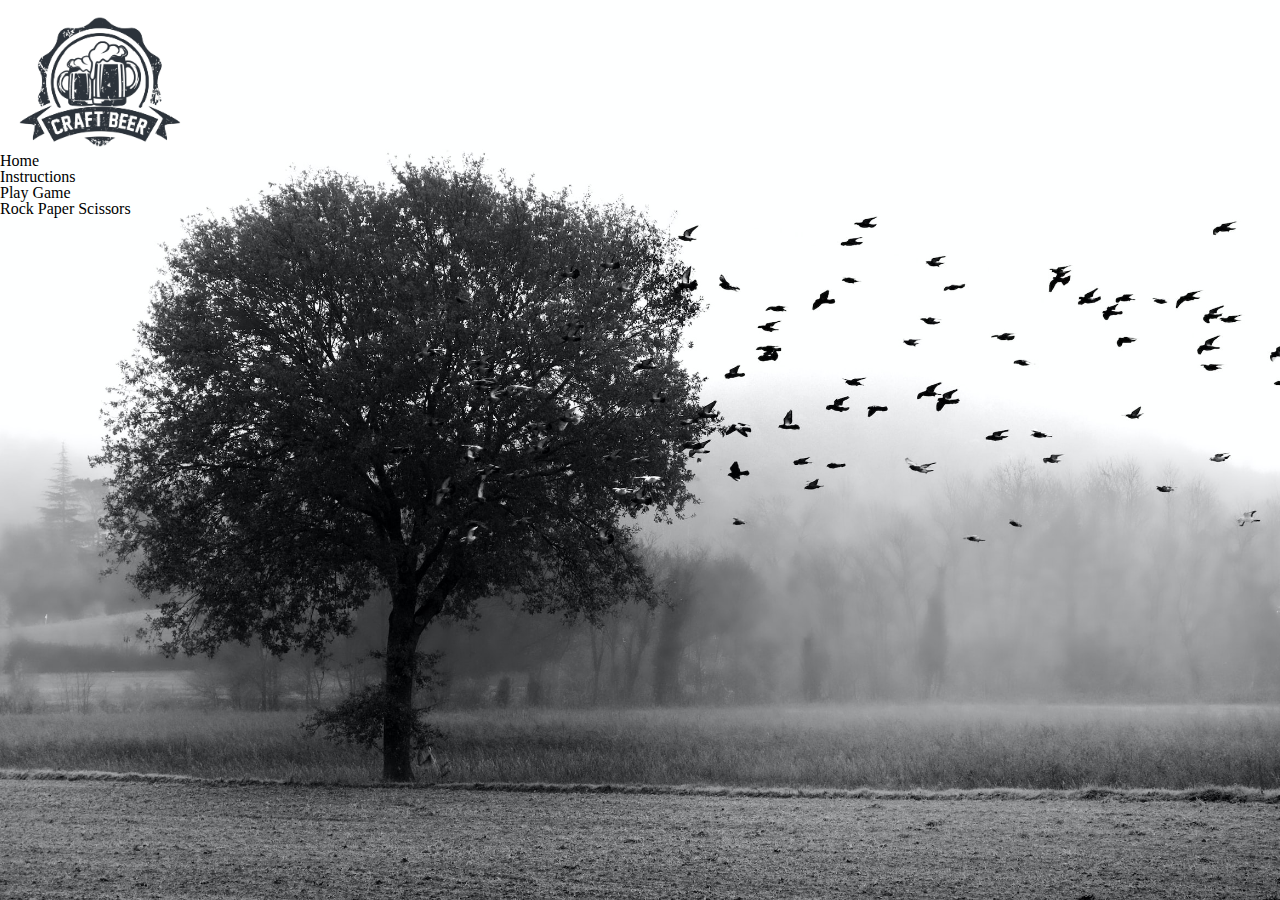
==== game.html @ 61af745e "Adding Game files" ====
<!DOCTYPE html>
<html lang="en">

<head>
    <meta charset="UTF-8">
    <meta http-equiv="X-UA-Compatible" content="IE=edge">
    <meta name="viewport" content="width=device-width, initial-scale=1.0">
    <title>Game Page</title>
    <link rel="stylesheet" href="./Styles/styles3.css">
</head>

<body>
    <div class="gamemain">
        <header>

            <div class="hhref">
                <img src="./Images/Craft Beer Vintage.jpeg" class="logo" width="200">
                <ul>
                    <li>
                        <a href="/index.html">Home</a>
                    </li>
                    <li>
                        <a href="/Instructions.html">Instructions</a>
                    </li>
                    <li>
                        <a href="/game.html">Play Game</a>
                    </li>
                    <h1>Rock Paper Scissors</h1>
            </div>
        </header>
        <div>
            <h2 id="Your Score"></h2>
            <h2 id="Computer Score"></h2>


        </div>
    </div>
</body>

</html>
---- Styles/styles3.css ----
@import url(./reset.css);

*{
    margin: 0;
    padding: 0;
    font-family: sans-serif;
}
.gamemain{
    width: 100%;
    height: 100vh;
    background-image:url(..//Images/giacomo-maria-pivi-o-ki6a-hBys-unsplash\ \(1\).jpg);
    background-size: cover;
    background-position: center;
}
.hhref ul>li>a
{
    text-decoration: none;
    color: black;
}
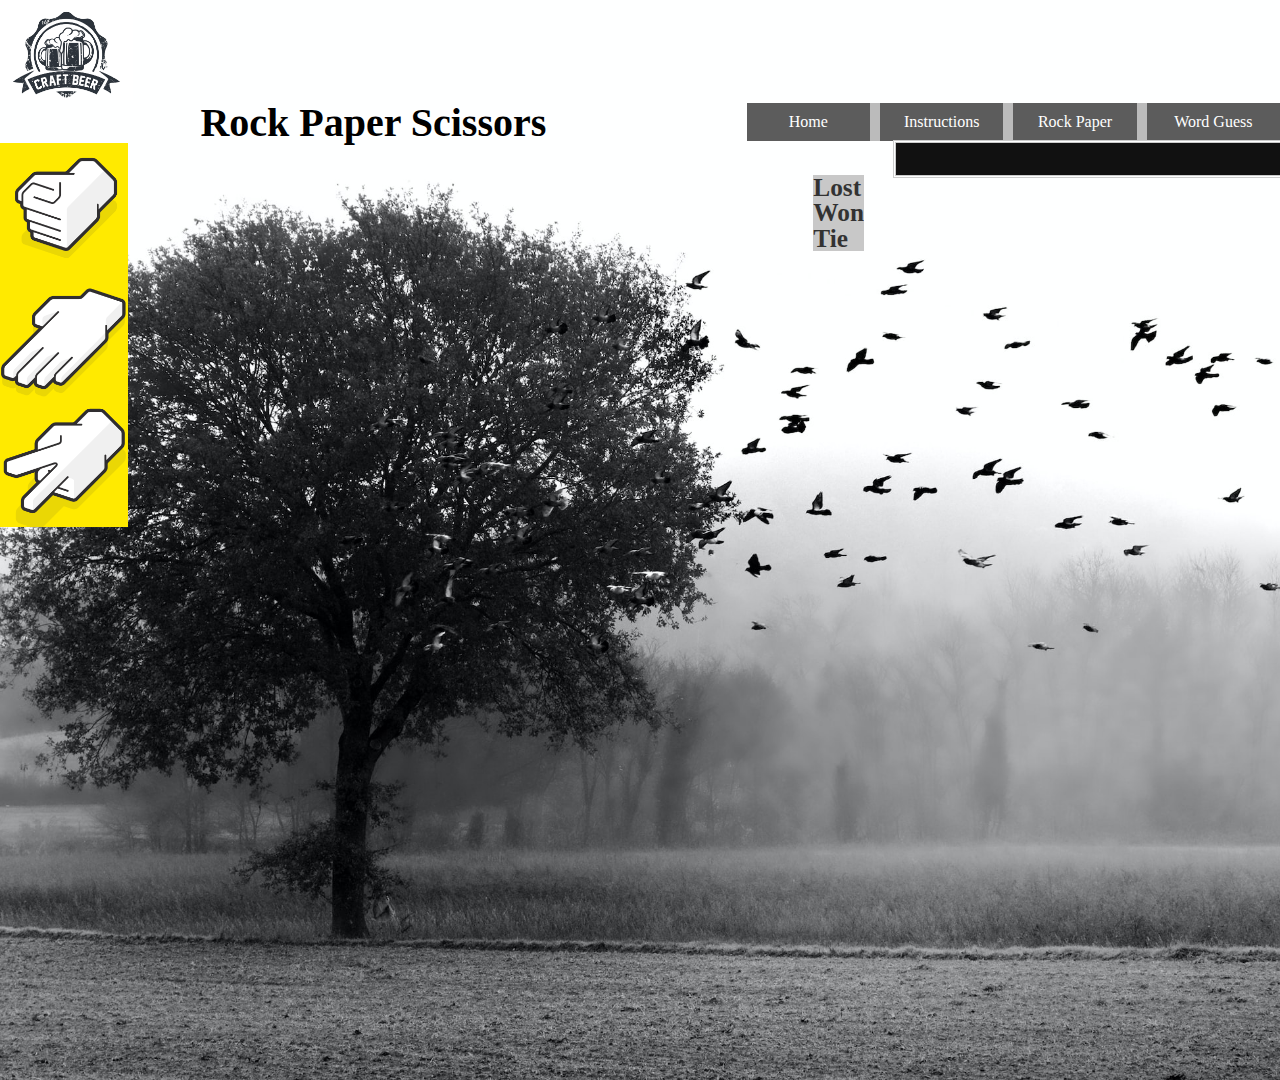
==== commit 48a5ea88: "Adding Files" ====
--- a/game.html
+++ b/game.html
@@ -7,14 +7,15 @@
     <meta name="viewport" content="width=device-width, initial-scale=1.0">
     <title>Game Page</title>
     <link rel="stylesheet" href="./Styles/styles3.css">
+    <script src="./Javascripty/script.js" defer></script>
 </head>
 
 <body>
     <div class="gamemain">
         <header>
+            <img src="./Images/Craft Beer Vintage.jpeg" class="logo" width="200">
+            <div class="hhref">
 
-            <div class="hhref">
-                <img src="./Images/Craft Beer Vintage.jpeg" class="logo" width="200">
                 <ul>
                     <li>
                         <a href="/index.html">Home</a>
@@ -23,17 +24,40 @@
                         <a href="/Instructions.html">Instructions</a>
                     </li>
                     <li>
-                        <a href="/game.html">Play Game</a>
+                        <a href="/game.html">Rock Paper</a>
                     </li>
-                    <h1>Rock Paper Scissors</h1>
+                    <li>
+                        <a href="/game2.html">Word Guess</a>
+                    </li>
+
             </div>
+            <h1>Rock Paper Scissors</h1>
         </header>
-        <div>
-            <h2 id="Your Score"></h2>
-            <h2 id="Computer Score"></h2>
+        <div class="main">
+            <div class="both">
+                <img id="compans">
+                <br>
+                <img id="myans">
+            </div>
+            <div id="anss">
 
+            </div>
+            <div class="scoress">
+                <div class="Lost">
+                    <p>Lost</p>
+                    <h2 id="computerscore"></h2>
+                </div>
+                <div class="Won">
+                    <p>Won</p>
+                    <h2 id="myscore"></h2>
+                </div>
+                <div class="Tied">
+                    <p>Tie</p>
+                    <h2 id="tie"></h2>
+                </div>
+            </div>
+        </div>
 
-        </div>
     </div>
 </body>
 
--- a/Styles/styles3.css
+++ b/Styles/styles3.css
@@ -1,19 +1,93 @@
 @import url(./reset.css);
 
-*{
+* {
     margin: 0;
     padding: 0;
     font-family: sans-serif;
 }
-.gamemain{
+
+.gamemain {
     width: 100%;
-    height: 100vh;
-    background-image:url(..//Images/giacomo-maria-pivi-o-ki6a-hBys-unsplash\ \(1\).jpg);
+    height: 120vh;
+    background-image: url(..//Images/giacomo-maria-pivi-o-ki6a-hBys-unsplash\ \(1\).jpg);
     background-size: cover;
     background-position: center;
 }
-.hhref ul>li>a
+
+.logo {
+    width: 100pt;
+}
+.hhref ul li {
+    width: 100pt;
+    background-color: rgb(92, 92, 92);
+    border-right: 10px solid #bbb;
+}
+.hhref ul {
+    display: flex;
+    flex-direction: row;
+    float: right;
+
+}
+.hhref li a {
+    display: block;
+    color: white;
+    text-align: center;
+    padding: 11px;
+    text-decoration: none;
+}
+
+.hhref li a:hover {
+    background-color: #111;
+}
+.hhref li:last-child{
+    border-right: none;
+}
+h1
 {
     text-decoration: none;
-    color: black;
+    text-align: center;
+    font-size: 30pt;
+    font-weight: bold;
+}
+#anss{
+width: 10%;
+display: flex;
+flex-direction: column;
+float: left;
+}
+.both
+{
+    width: 30%;
+    display: flex;
+    flex-direction: row;
+    background-color: #111;
+    outline: 0.2em double #ccc;
+    padding-left: 1em;
+    padding-bottom: 1em;
+    float: right;
+}
+.both img{
+    
+    padding-top: 1em;
+    padding-right: 1em;
+    width: 50%;
+    
+}
+.Lost ,.Won,.Tied{
+    
+    font-size: 19pt;
+    font-weight: 800;
+}
+.scoress{
+    
+    display: flex;
+    flex-direction: column;
+    float: right;
+    padding-right: 2em;
+    padding-top: 2em;
+    
+}
+.scoress div{
+    background-color: #bbb;
+    opacity: 0.8;
 }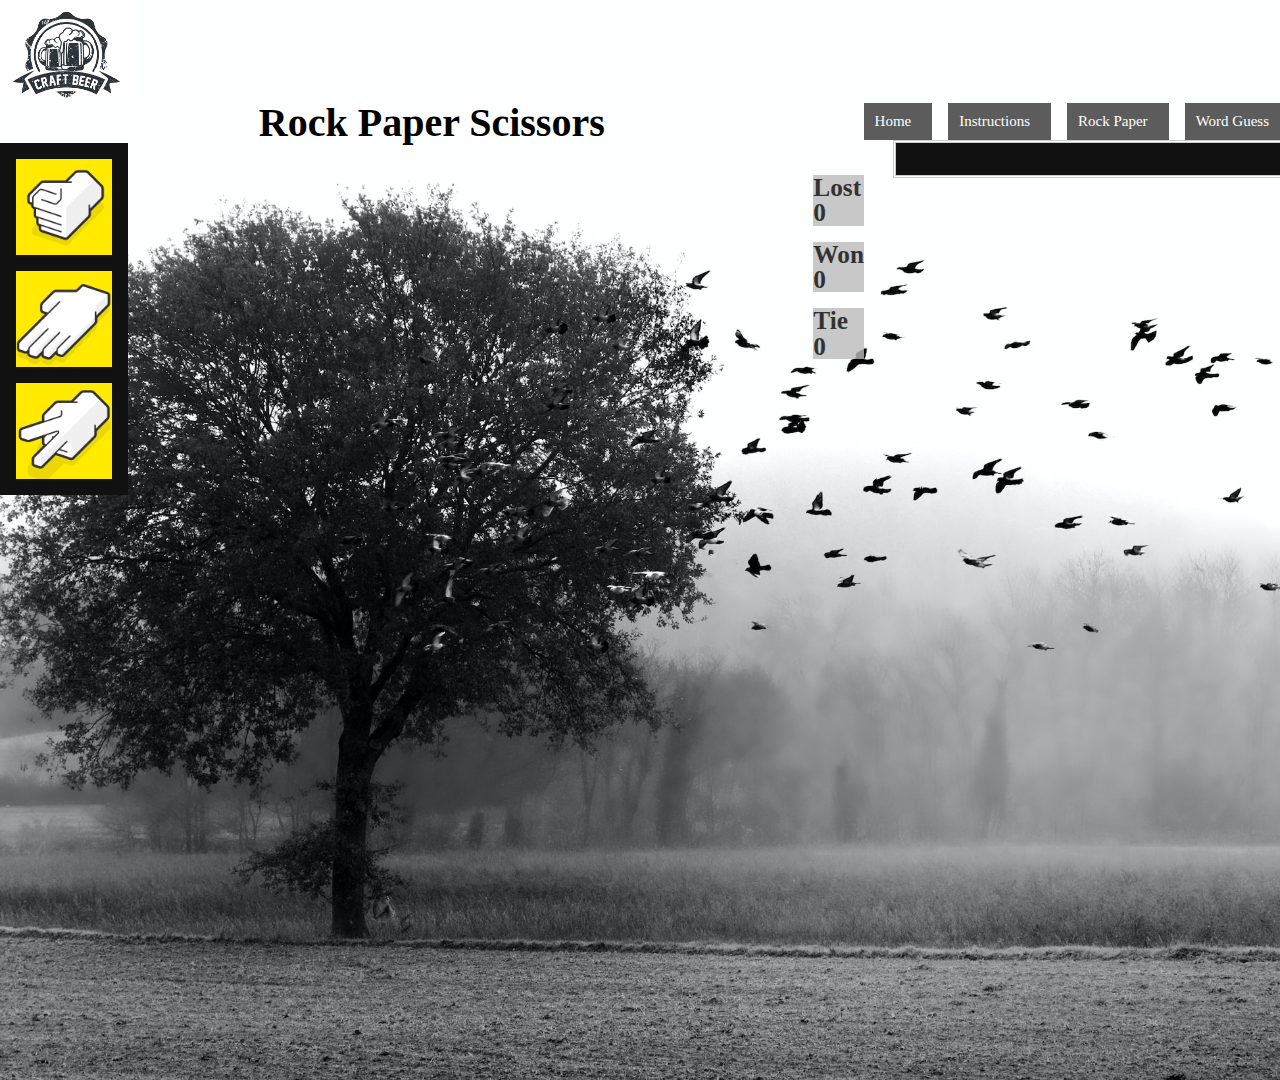
==== commit 0b4a7e3d: "Adding Responsive" ====
--- a/game.html
+++ b/game.html
@@ -13,7 +13,7 @@
 <body>
     <div class="gamemain">
         <header>
-            <img src="./Images/Craft Beer Vintage.jpeg" class="logo" width="200">
+            <img src="./Images/Craft Beer Vintage.jpeg" class="logo" width="200" alt="">
             <div class="hhref">
 
                 <ul>
@@ -29,31 +29,33 @@
                     <li>
                         <a href="/game2.html">Word Guess</a>
                     </li>
-
+                </ul>
             </div>
             <h1>Rock Paper Scissors</h1>
         </header>
         <div class="main">
+            <div id="anss">
+                
+            </div>
+            
             <div class="both">
                 <img id="compans">
                 <br>
                 <img id="myans">
             </div>
-            <div id="anss">
-
-            </div>
+            
             <div class="scoress">
                 <div class="Lost">
                     <p>Lost</p>
-                    <h2 id="computerscore"></h2>
+                    <h2 id="computerscore">0</h2>
                 </div>
                 <div class="Won">
                     <p>Won</p>
-                    <h2 id="myscore"></h2>
+                    <h2 id="myscore">0</h2>
                 </div>
                 <div class="Tied">
                     <p>Tie</p>
-                    <h2 id="tie"></h2>
+                    <h2 id="tie">0</h2>
                 </div>
             </div>
         </div>
--- a/Styles/styles3.css
+++ b/Styles/styles3.css
@@ -17,17 +17,23 @@
 .logo {
     width: 100pt;
 }
+
 .hhref ul li {
-    width: 100pt;
+    
     background-color: rgb(92, 92, 92);
-    border-right: 10px solid #bbb;
+    border-right: 10px solid  rgb(92, 92, 92);;
+    font-size: 15px;
 }
+
 .hhref ul {
     display: flex;
     flex-direction: row;
     float: right;
+    justify-content: space-around;
+    gap: 1em;
 
 }
+
 .hhref li a {
     display: block;
     color: white;
@@ -39,24 +45,29 @@
 .hhref li a:hover {
     background-color: #111;
 }
-.hhref li:last-child{
+
+.hhref li:last-child {
     border-right: none;
 }
-h1
-{
+
+h1 {
     text-decoration: none;
     text-align: center;
     font-size: 30pt;
     font-weight: bold;
 }
-#anss{
-width: 10%;
-display: flex;
-flex-direction: column;
-float: left;
+
+#anss {
+    width: 10%;
+    display: flex;
+    flex-direction: column;
+    float: left;
+    gap: 1em;
+    background-color: #111;
+    padding: 1em;
 }
-.both
-{
+
+.both {
     width: 30%;
     display: flex;
     flex-direction: row;
@@ -65,29 +76,83 @@
     padding-left: 1em;
     padding-bottom: 1em;
     float: right;
+    position:sticky;
 }
-.both img{
-    
+
+.both img {
     padding-top: 1em;
     padding-right: 1em;
     width: 50%;
-    
+
 }
-.Lost ,.Won,.Tied{
-    
+
+.Lost,
+.Won,
+.Tied {
+
     font-size: 19pt;
     font-weight: 800;
+
 }
-.scoress{
-    
+
+.scoress {
+    gap: 1em;
     display: flex;
     flex-direction: column;
     float: right;
     padding-right: 2em;
     padding-top: 2em;
-    
+
 }
-.scoress div{
+
+.scoress div {
     background-color: #bbb;
     opacity: 0.8;
+}
+
+#anss:hover {
+    width: 11%;
+    transition: 0.1s;
+}
+
+#anss:focus {
+    transition: 0.1s;
+    background-color: lightblue;
+}
+
+@media only screen and (max-width: 710px) {
+    #anss {
+        width: 19%;
+        position: absolute;
+
+    }
+
+    #anss:hover {
+        width: 17%;
+        transition: 0.1s;
+    }
+    .logo{
+        width: 13%;
+    }
+    .hhref ul>li{
+        width: 80%;
+    }
+    .hhref ul{
+        display: flex;
+        flex-direction: column;
+        gap: 0.3em;
+        padding-left: 1em;
+    }
+    .hhref ul>li>a{
+        font-size: 10px;
+    }
+    h1{
+        font-size: 26px;
+    }
+    .Lost,
+    .Won,
+    .Tied 
+    {
+        font-size: 11pt;
+    }
 }